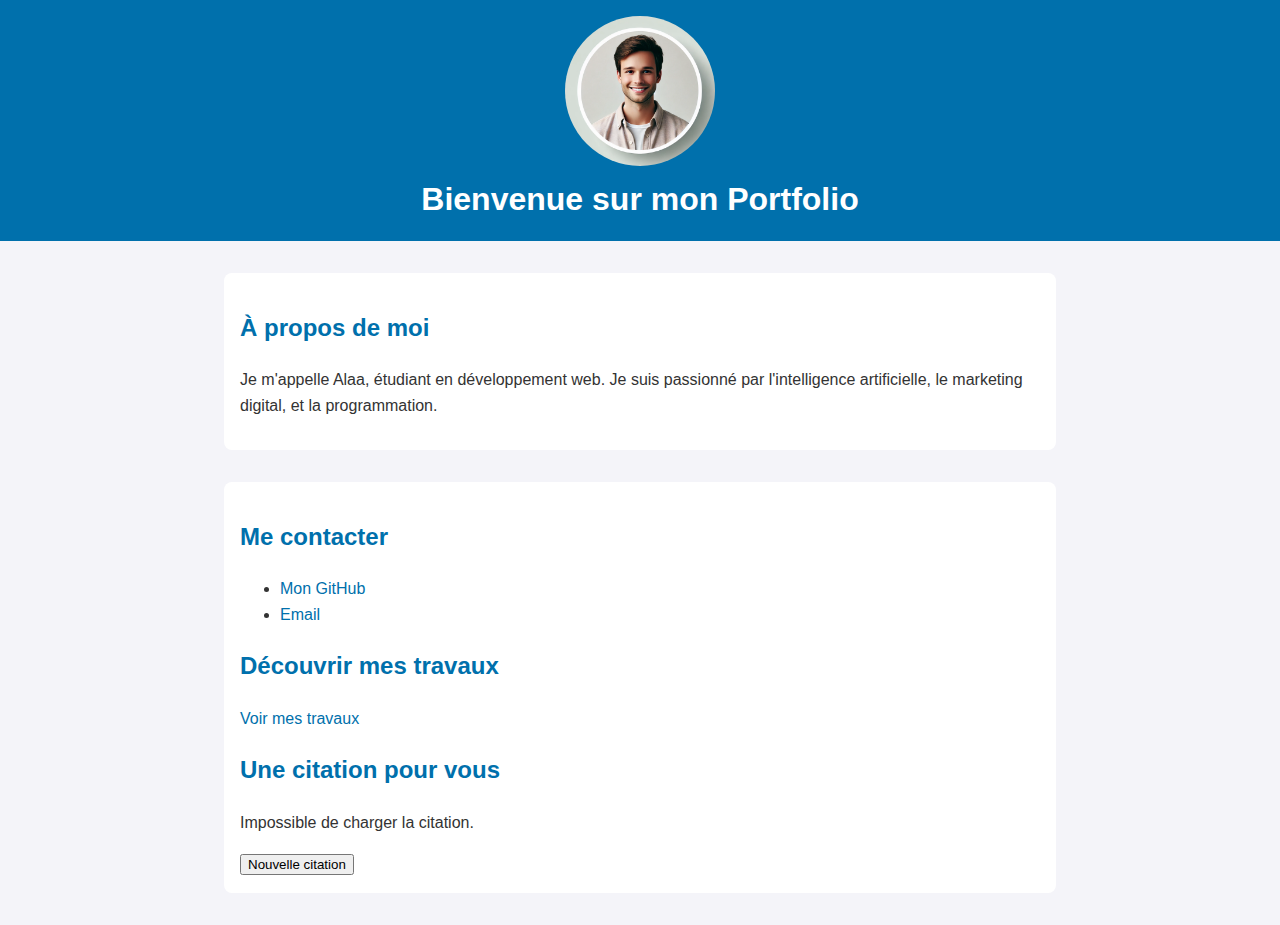
==== index.html @ 53c08892 "Update index.html" ====
<!DOCTYPE html>
<html lang="fr">
<head>
  <meta charset="UTF-8">
  <link rel="stylesheet" href="styles.css">
  <title>Portfolio d'Alaa</title>
</head>
<body>
  <header>
    <img src="prot.jpg" alt="Photo de profil" style="width: 150px; border-radius: 50%;">

    <h1>Bienvenue sur mon Portfolio</h1>
  </header>
  <main>
    <section>
      <h2>À propos de moi</h2>
      <p>Je m'appelle Alaa, étudiant en développement web. Je suis passionné par l'intelligence artificielle, le marketing digital, et la programmation.</p>
    </section>
    <section>
      <h2>Me contacter</h2>
      <ul>
        <li><a href="https://github.com/alaaelhhussein68" target="_blank">Mon GitHub</a></li>
        <li><a href="mailto:alaa.elhussein@outlook.fr" target="_blank">Email</a></li>
      </ul>
      <h2>Découvrir mes travaux</h2>
      <p><a href="travaux.html">Voir mes travaux</a></p>
            <h2>Une citation pour vous</h2>
      <p id="quote">Chargement de la citation...</p>
      <button onclick="getQuote()">Nouvelle citation</button>
    </section>
  </main>
    <script>
    async function getQuote() {
      try {
        const response = await fetch('https://api.quotable.io/random');
        const data = await response.json();
        document.getElementById('quote').innerText = data.content;
      } catch (error) {
        document.getElementById('quote').innerText = "Impossible de charger la citation.";
        console.error("Erreur :", error);
      }
    }
    // Charger une citation dès le chargement de la page
    getQuote();
  </script>
</body>
</html>
---- styles.css ----
/* Style général */
body {
  font-family: Arial, sans-serif;
  line-height: 1.6;
  margin: 0;
  padding: 0;
  background-color: #f4f4f9;
  color: #333;
}

/* Header */
header {
  background: #0070ac;
  color: #fff;
  padding: 1rem 0;
  text-align: center;
}

header h1 {
  margin: 0;
}

/* Sections */
section {
  margin: 2rem auto;
  padding: 1rem;
  max-width: 800px;
  background: #fff;
  border-radius: 8px;
}

section h2 {
  color: #0070ac;
}

/* Liens */
a {
  color: #0070ac;
  text-decoration: none;
}

a:hover {
  text-decoration: underline;
}
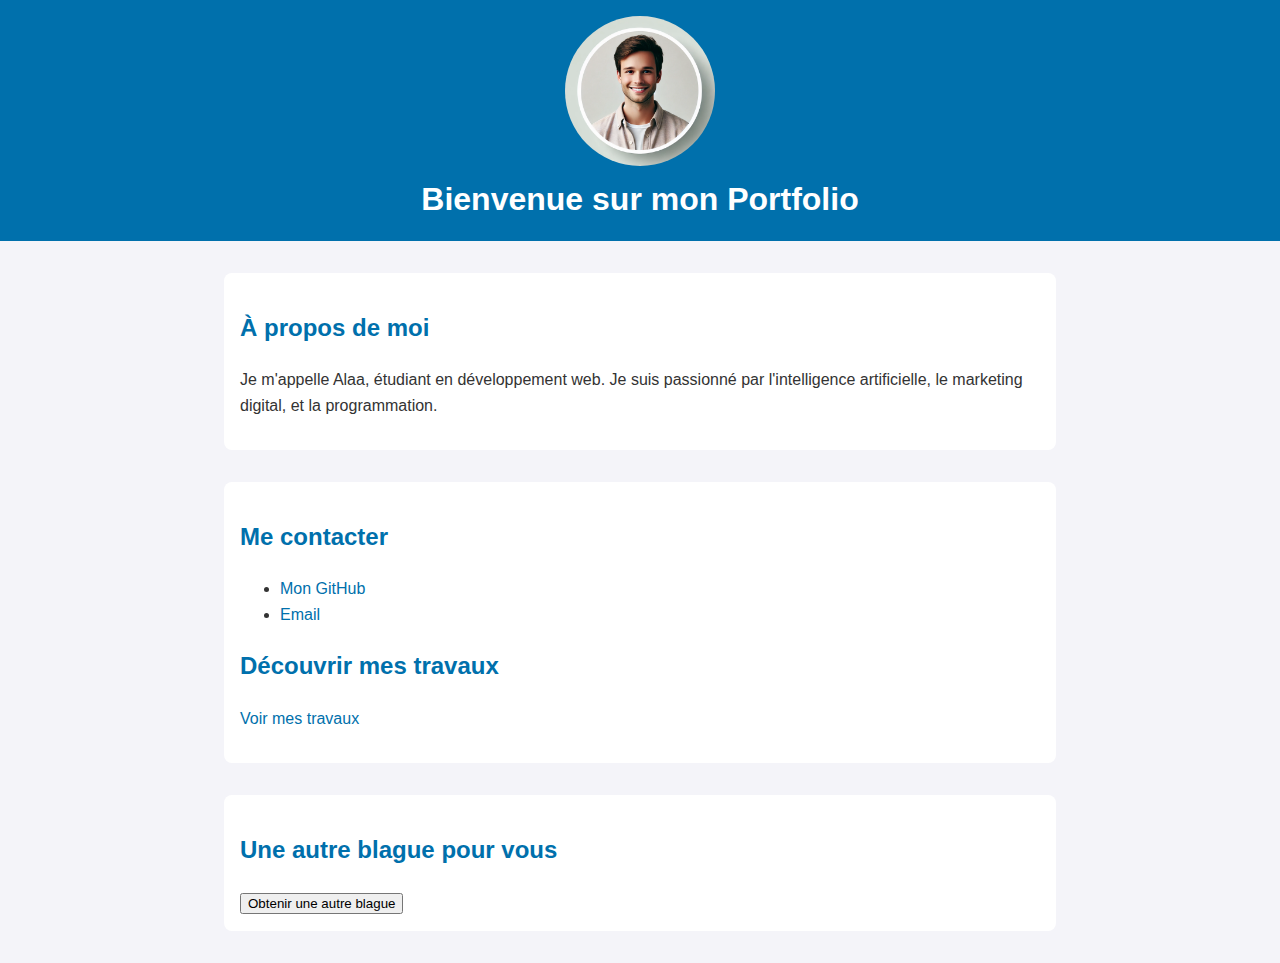
==== commit 3667a594: "Update index.html" ====
--- a/index.html
+++ b/index.html
@@ -24,24 +24,32 @@
       </ul>
       <h2>Découvrir mes travaux</h2>
       <p><a href="travaux.html">Voir mes travaux</a></p>
-            <h2>Une citation pour vous</h2>
-      <p id="quote">Chargement de la citation...</p>
-      <button onclick="getQuote()">Nouvelle citation</button>
     </section>
+    <section>
+  <h2>Une autre blague pour vous</h2>
+  <button id="getAnotherJoke">Obtenir une autre blague</button>
+  <div id="anotherJoke"></div>
+</section>
+
   </main>
-    <script>
-    async function getQuote() {
-      try {
-        const response = await fetch('https://api.quotable.io/random');
-        const data = await response.json();
-        document.getElementById('quote').innerText = data.content;
-      } catch (error) {
-        document.getElementById('quote').innerText = "Impossible de charger la citation.";
-        console.error("Erreur :", error);
-      }
-    }
-    // Charger une citation dès le chargement de la page
-    getQuote();
-  </script>
+  <script>
+  document.getElementById("getAnotherJoke").addEventListener("click", function() {
+    const url = "https://official-joke-api.appspot.com/random_joke";
+
+    fetch(url)
+      .then(response => response.json())
+      .then(data => {
+        document.getElementById("anotherJoke").innerHTML = `
+          <p>${data.setup}</p>
+          <p><strong>${data.punchline}</strong></p>
+        `;
+      })
+      .catch(error => {
+        document.getElementById("anotherJoke").innerText = "Impossible de récupérer une autre blague.";
+        console.error("Erreur lors de la récupération de l'API :", error);
+      });
+  });
+</script>
+
 </body>
 </html>
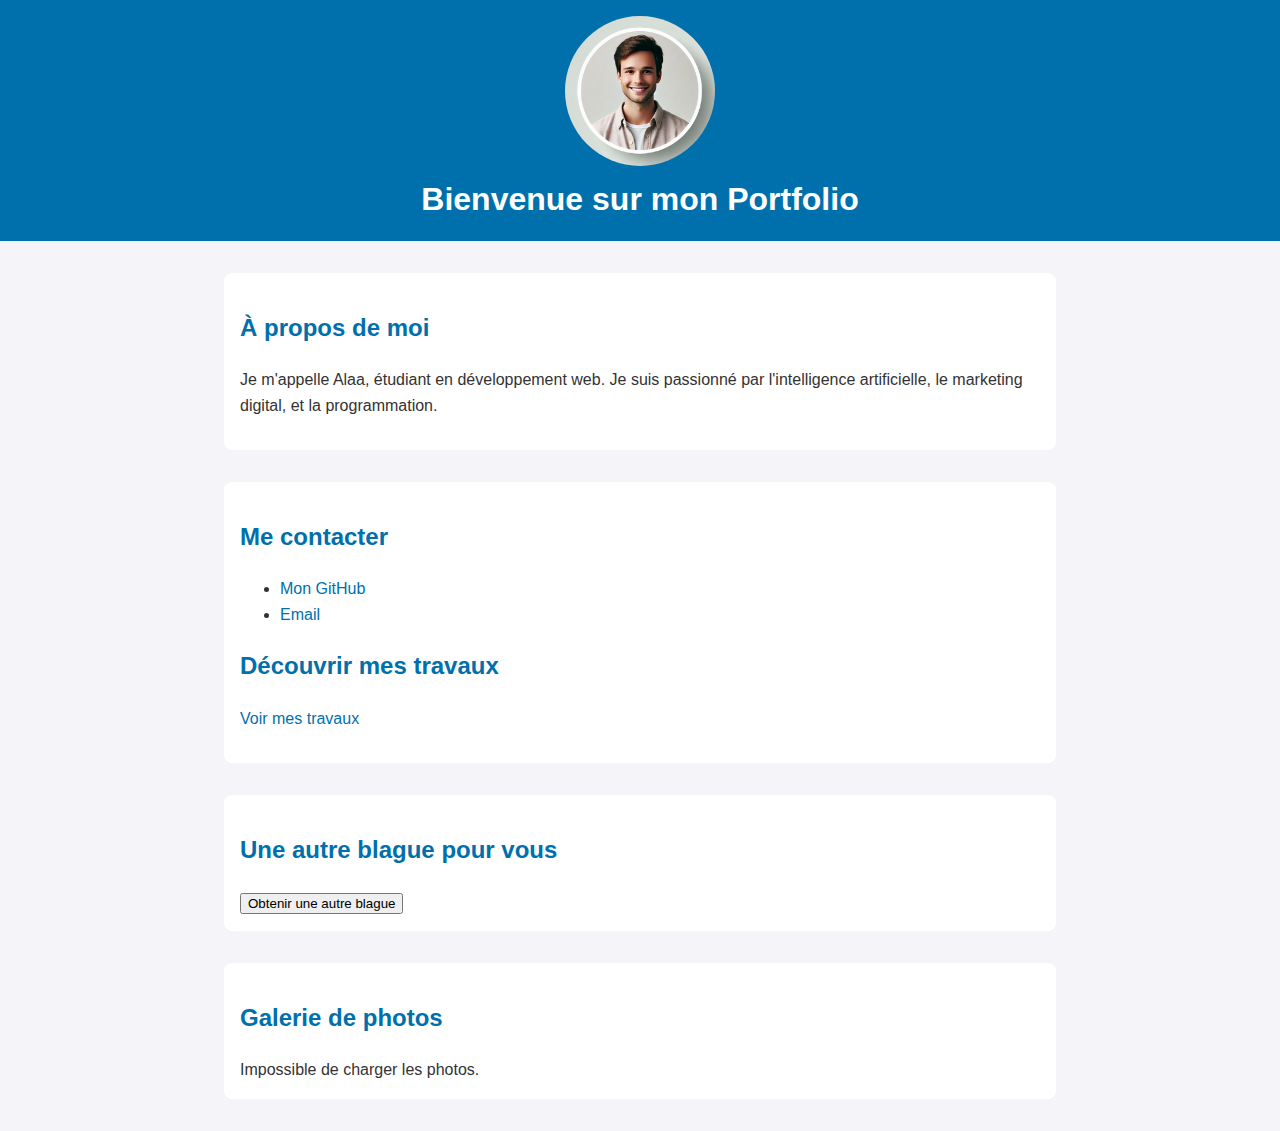
==== commit 4db75664: "Update index.html" ====
--- a/index.html
+++ b/index.html
@@ -31,6 +31,11 @@
   <div id="anotherJoke"></div>
 </section>
 
+    <section>
+  <h2>Galerie de photos</h2>
+  <div id="pexels-photos" style="display: flex; flex-wrap: wrap; gap: 1rem;"></div>
+</section>
+
   </main>
   <script>
   document.getElementById("getAnotherJoke").addEventListener("click", function() {
@@ -51,5 +56,35 @@
   });
 </script>
 
+
+  <script>
+  const apiKey = "9yKvuAjAzBgXNiw3vDhImSCcptZA9Hf2pqOkOfiWPM1LVg9dldDIytIN"; // Ta clé API Pexels
+  const url = "https://api.pexels.com/v1/search?query=nature&per_page=6";
+
+  fetch(url, {
+    headers: {
+      Authorization: apiKey
+    }
+  })
+    .then(response => response.json())
+    .then(data => {
+      const photosContainer = document.getElementById("pexels-photos");
+      data.photos.forEach(photo => {
+        const img = document.createElement("img");
+        img.src = photo.src.medium; // URL de l'image
+        img.alt = photo.photographer; // Nom du photographe
+        img.style.width = "200px"; // Largeur des images
+        img.style.borderRadius = "8px"; // Coins arrondis
+        img.style.boxShadow = "0 4px 6px rgba(0, 0, 0, 0.1)"; // Ombre légère
+        photosContainer.appendChild(img);
+      });
+    })
+    .catch(error => {
+      console.error("Erreur lors de la récupération des photos :", error);
+      document.getElementById("pexels-photos").innerText = "Impossible de charger les photos.";
+    });
+</script>
+
+
 </body>
 </html>
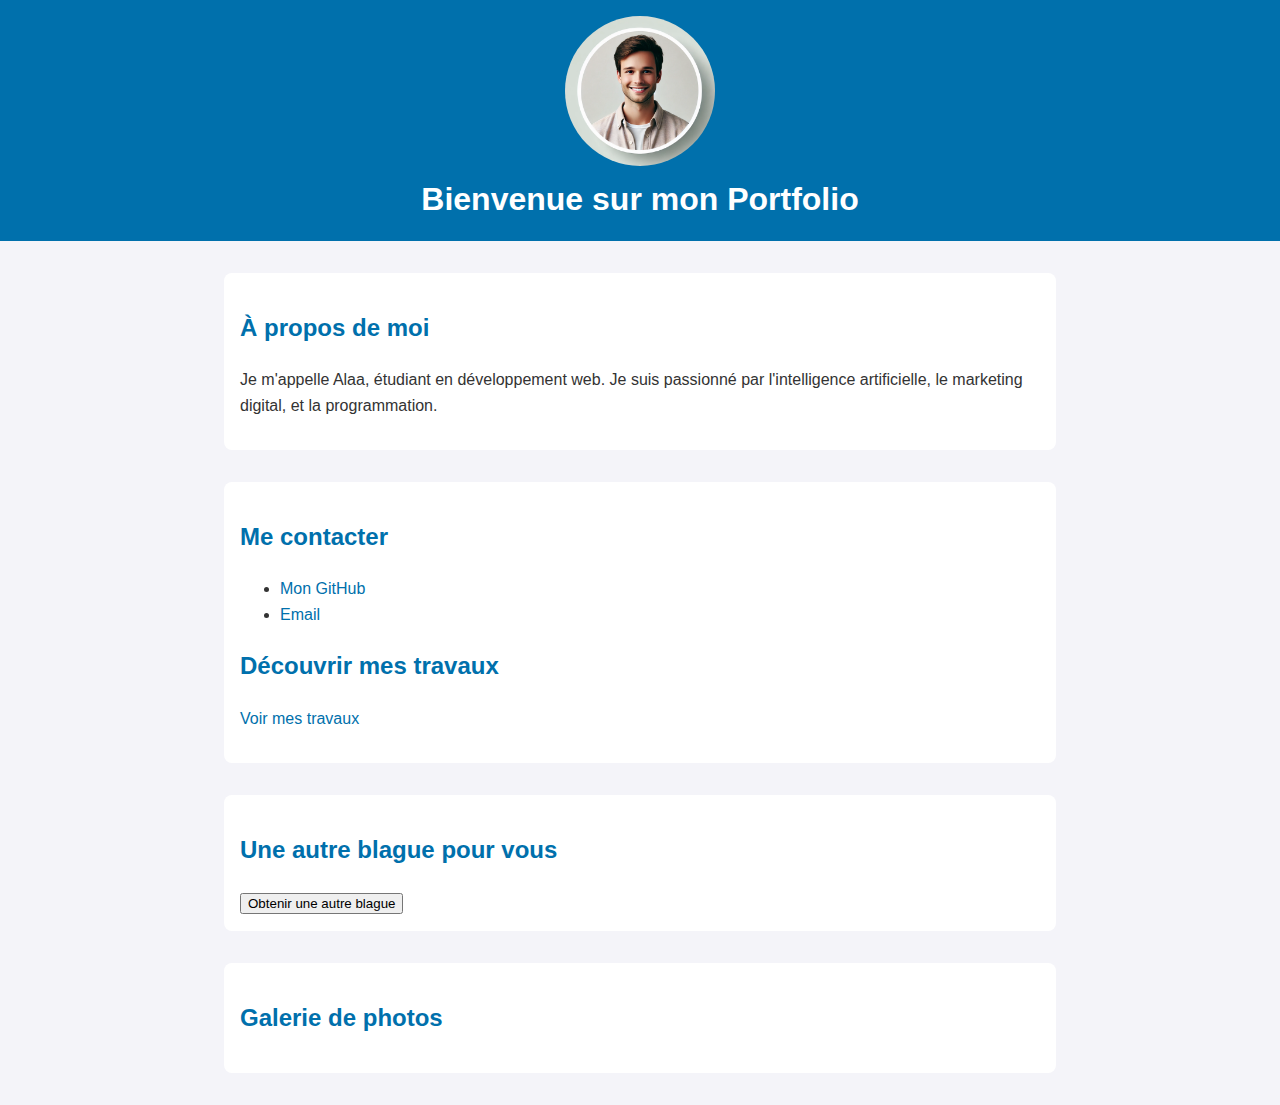
==== commit ff657def: "Update index.html" ====
--- a/index.html
+++ b/index.html
@@ -57,34 +57,5 @@
 </script>
 
 
-  <script>
-  const apiKey = "9yKvuAjAzBgXNiw3vDhImSCcptZA9Hf2pqOkOfiWPM1LVg9dldDIytIN"; // Ta clé API Pexels
-  const url = "https://api.pexels.com/v1/search?query=nature&per_page=6";
-
-  fetch(url, {
-    headers: {
-      Authorization: apiKey
-    }
-  })
-    .then(response => response.json())
-    .then(data => {
-      const photosContainer = document.getElementById("pexels-photos");
-      data.photos.forEach(photo => {
-        const img = document.createElement("img");
-        img.src = photo.src.medium; // URL de l'image
-        img.alt = photo.photographer; // Nom du photographe
-        img.style.width = "200px"; // Largeur des images
-        img.style.borderRadius = "8px"; // Coins arrondis
-        img.style.boxShadow = "0 4px 6px rgba(0, 0, 0, 0.1)"; // Ombre légère
-        photosContainer.appendChild(img);
-      });
-    })
-    .catch(error => {
-      console.error("Erreur lors de la récupération des photos :", error);
-      document.getElementById("pexels-photos").innerText = "Impossible de charger les photos.";
-    });
-</script>
-
-
 </body>
 </html>
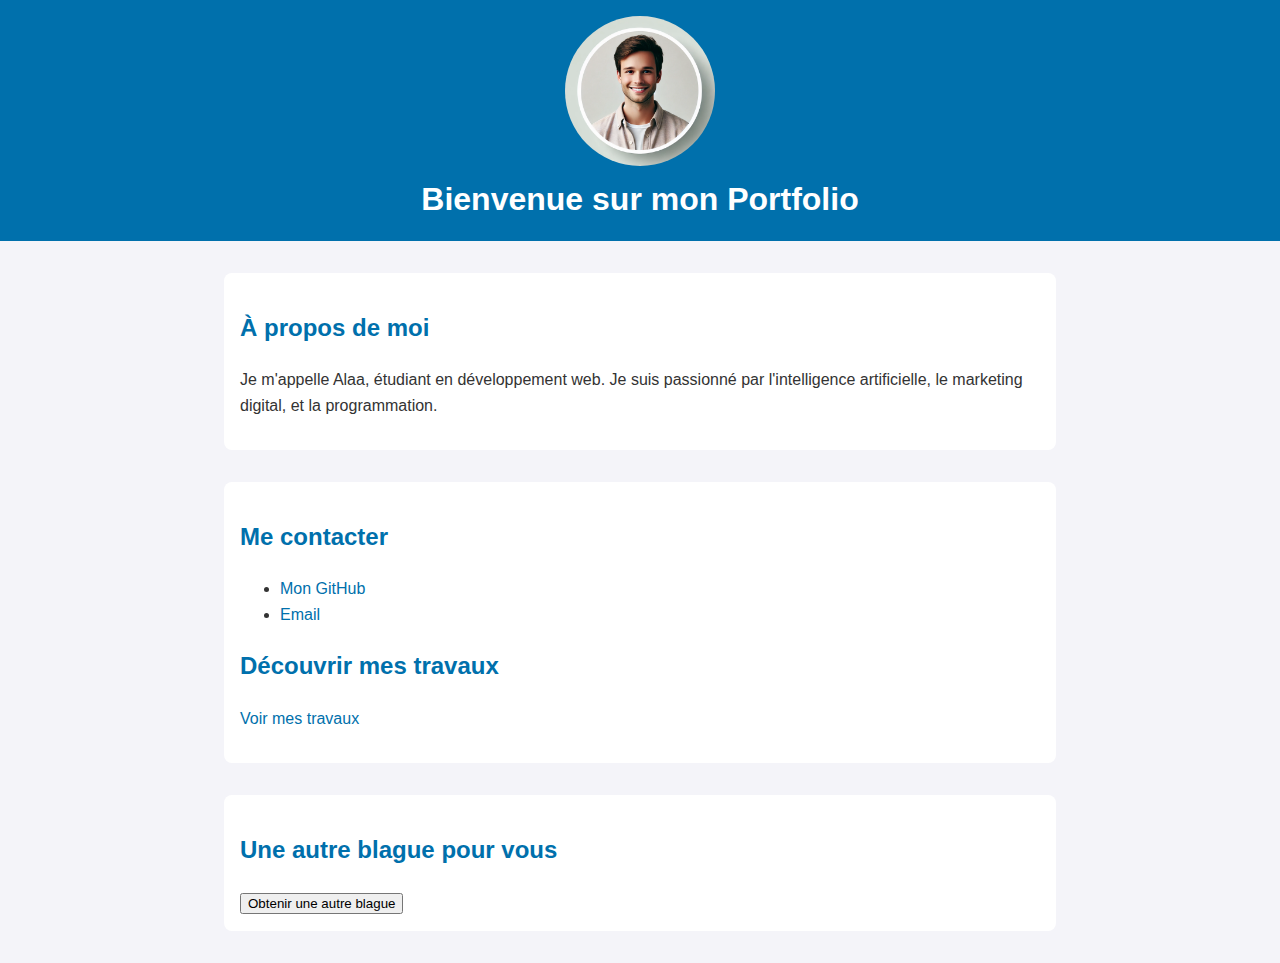
==== commit f7f3eeda: "Update index.html" ====
--- a/index.html
+++ b/index.html
@@ -30,12 +30,6 @@
   <button id="getAnotherJoke">Obtenir une autre blague</button>
   <div id="anotherJoke"></div>
 </section>
-
-    <section>
-  <h2>Galerie de photos</h2>
-  <div id="pexels-photos" style="display: flex; flex-wrap: wrap; gap: 1rem;"></div>
-</section>
-
   </main>
   <script>
   document.getElementById("getAnotherJoke").addEventListener("click", function() {
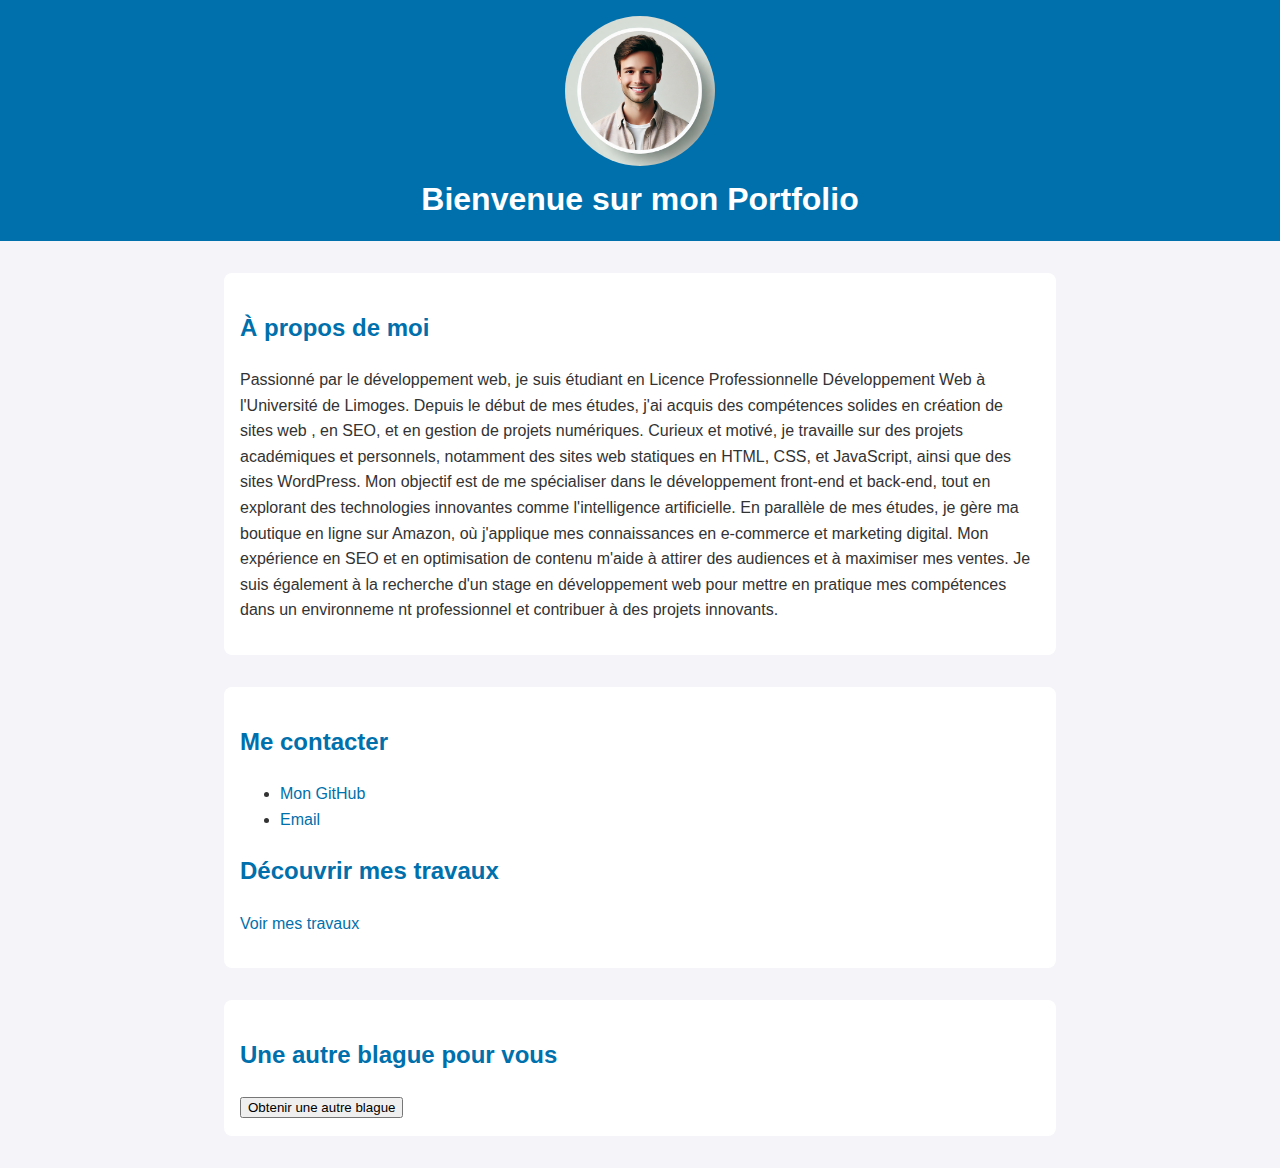
==== commit 71f193a5: "Update index.html" ====
--- a/index.html
+++ b/index.html
@@ -14,7 +14,18 @@
   <main>
     <section>
       <h2>À propos de moi</h2>
-      <p>Je m'appelle Alaa, étudiant en développement web. Je suis passionné par l'intelligence artificielle, le marketing digital, et la programmation.</p>
+      <p> Passionné par le développement web, je suis étudiant en Licence Professionnelle Développement Web à l'Université de Limoges. 
+        Depuis le début de mes études, j'ai acquis des compétences solides en création de sites web
+        , en SEO, et en gestion de projets numériques.  
+Curieux et motivé, je travaille sur des projets académiques et personnels, notamment des sites web statiques en HTML, CSS, 
+        et JavaScript, ainsi que des sites WordPress. Mon objectif est de me spécialiser dans le développement front-end et back-end,
+        tout en explorant des technologies innovantes comme l'intelligence artificielle.  
+En parallèle de mes études, je gère ma boutique en ligne sur Amazon, où j'applique mes connaissances en e-commerce et marketing
+        digital. Mon expérience en SEO et en optimisation de contenu m'aide à attirer des audiences et à maximiser mes ventes.  
+Je suis également à la recherche d'un stage en développement web pour mettre en pratique mes compétences dans un environneme
+        nt professionnel et contribuer à des projets innovants.
+
+</p>
     </section>
     <section>
       <h2>Me contacter</h2>
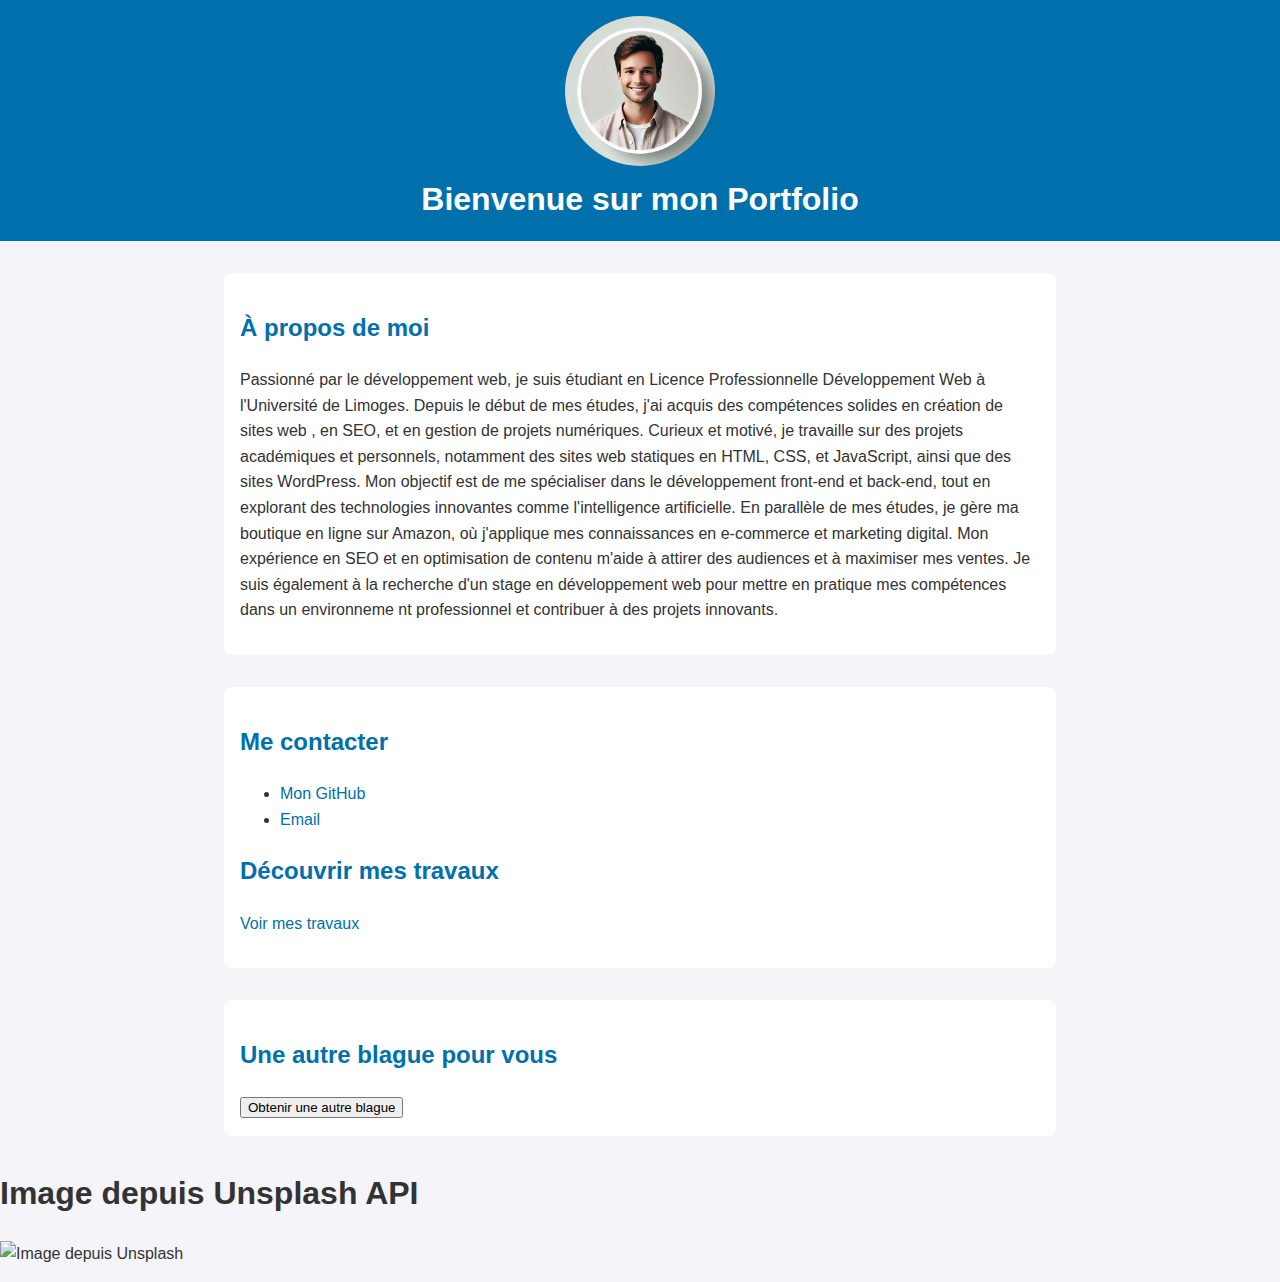
==== commit 9f1d617a: "Update index.html" ====
--- a/index.html
+++ b/index.html
@@ -42,25 +42,23 @@
   <div id="anotherJoke"></div>
 </section>
   </main>
-  <script>
-  document.getElementById("getAnotherJoke").addEventListener("click", function() {
-    const url = "https://official-joke-api.appspot.com/random_joke";
+  
+    <h1>Image depuis Unsplash API</h1>
+    <img id="image" alt="Image depuis Unsplash">
+    <p id="author"></p>
+  
+<script>
+        const apiKey = 'TON_ACCES_KEY'; // Remplace avec ta clé d'accès API
+        const apiUrl = 'https://api.unsplash.com/photos/random?query=developer&client_id=' + apiKey;
 
-    fetch(url)
-      .then(response => response.json())
-      .then(data => {
-        document.getElementById("anotherJoke").innerHTML = `
-          <p>${data.setup}</p>
-          <p><strong>${data.punchline}</strong></p>
-        `;
-      })
-      .catch(error => {
-        document.getElementById("anotherJoke").innerText = "Impossible de récupérer une autre blague.";
-        console.error("Erreur lors de la récupération de l'API :", error);
-      });
-  });
-</script>
-
+        fetch(apiUrl)
+            .then(response => response.json())
+            .then(data => {
+                document.getElementById("image").src = data.urls.regular;
+                document.getElementById("author").innerText = `Photo par ${data.user.name}`;
+            })
+            .catch(error => console.error("Erreur de récupération :", error));
+    </script>
 
 </body>
 </html>
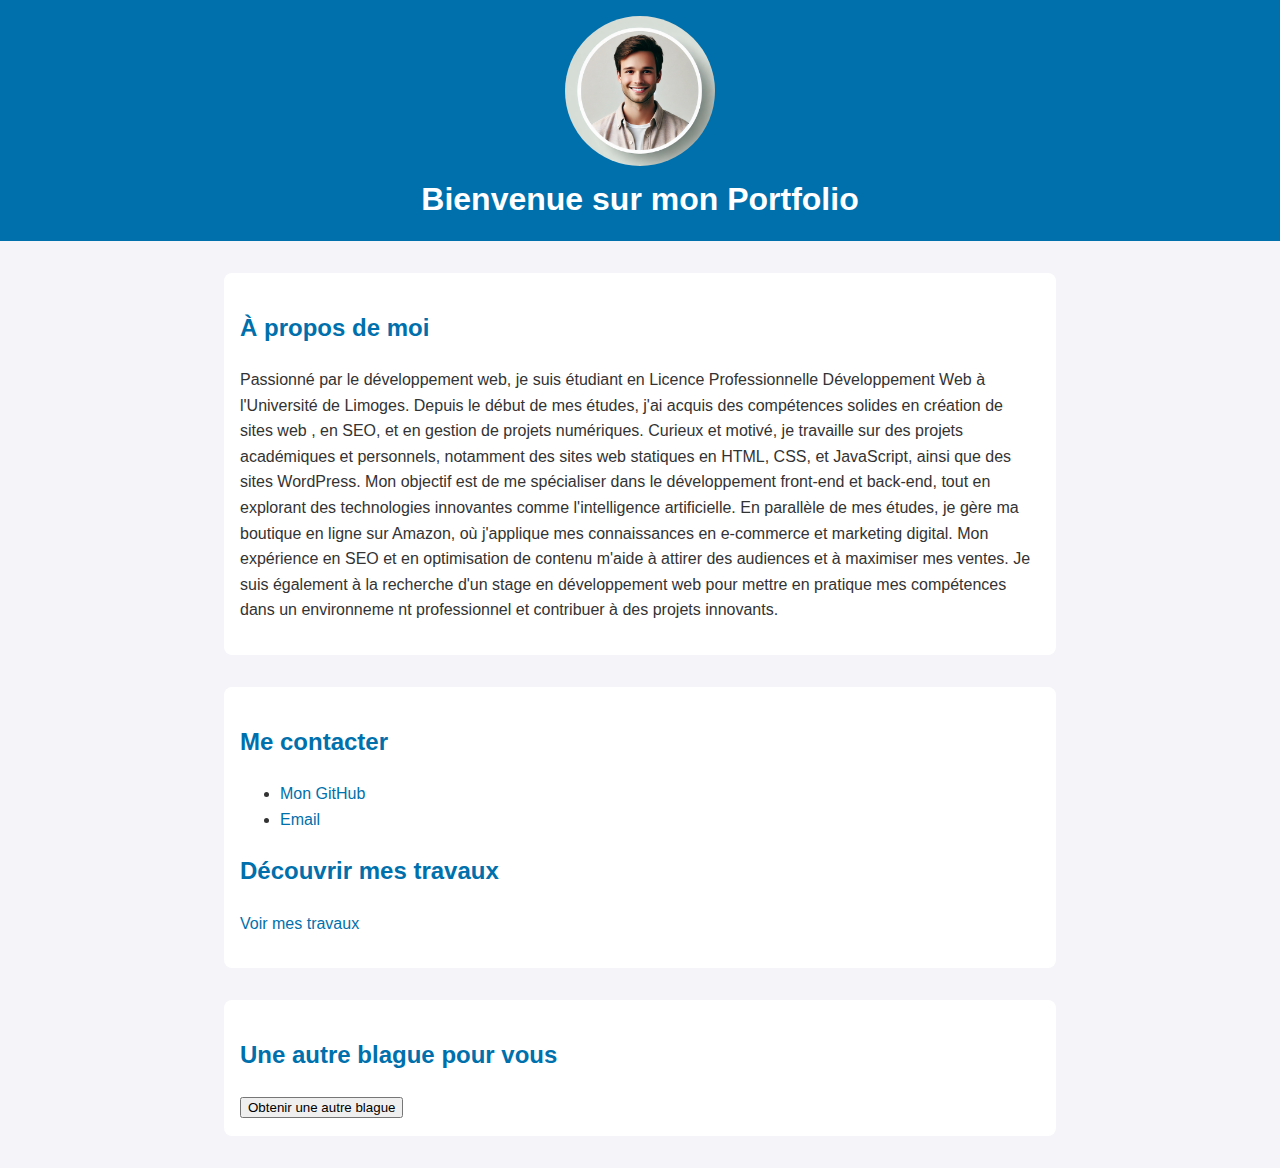
==== commit 72791582: "Update index.html" ====
--- a/index.html
+++ b/index.html
@@ -43,22 +43,24 @@
 </section>
   </main>
   
-    <h1>Image depuis Unsplash API</h1>
-    <img id="image" alt="Image depuis Unsplash">
-    <p id="author"></p>
-  
 <script>
-        const apiKey = 'TON_ACCES_KEY'; // Remplace avec ta clé d'accès API
-        const apiUrl = 'https://api.unsplash.com/photos/random?query=developer&client_id=' + apiKey;
+  document.getElementById("getAnotherJoke").addEventListener("click", function() {
+    const url = "https://official-joke-api.appspot.com/random_joke";
 
-        fetch(apiUrl)
-            .then(response => response.json())
-            .then(data => {
-                document.getElementById("image").src = data.urls.regular;
-                document.getElementById("author").innerText = `Photo par ${data.user.name}`;
-            })
-            .catch(error => console.error("Erreur de récupération :", error));
-    </script>
+    fetch(url)
+      .then(response => response.json())
+      .then(data => {
+        document.getElementById("anotherJoke").innerHTML = `
+          <p>${data.setup}</p>
+          <p><strong>${data.punchline}</strong></p>
+        `;
+      })
+      .catch(error => {
+        document.getElementById("anotherJoke").innerText = "Impossible de récupérer une autre blague.";
+        console.error("Erreur lors de la récupération de l'API :", error);
+      });
+  });
+</script>
 
 </body>
 </html>
